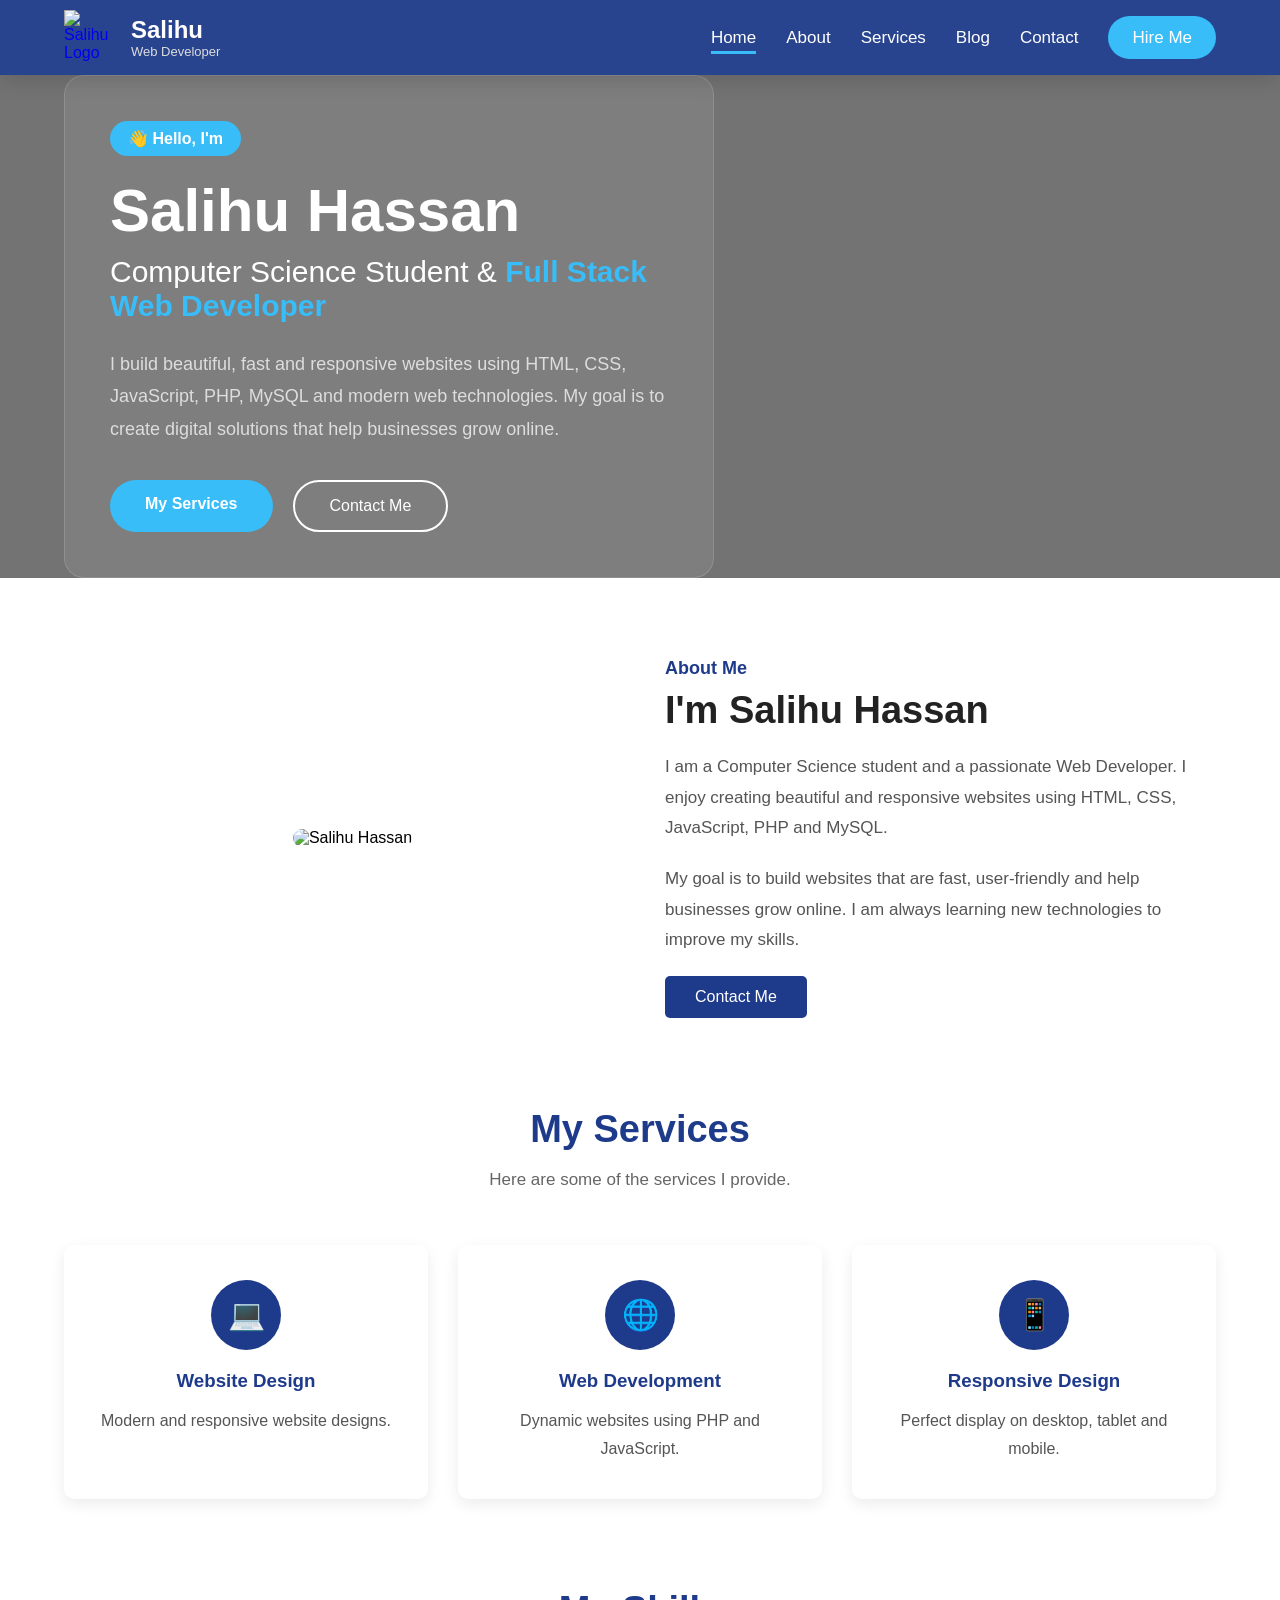
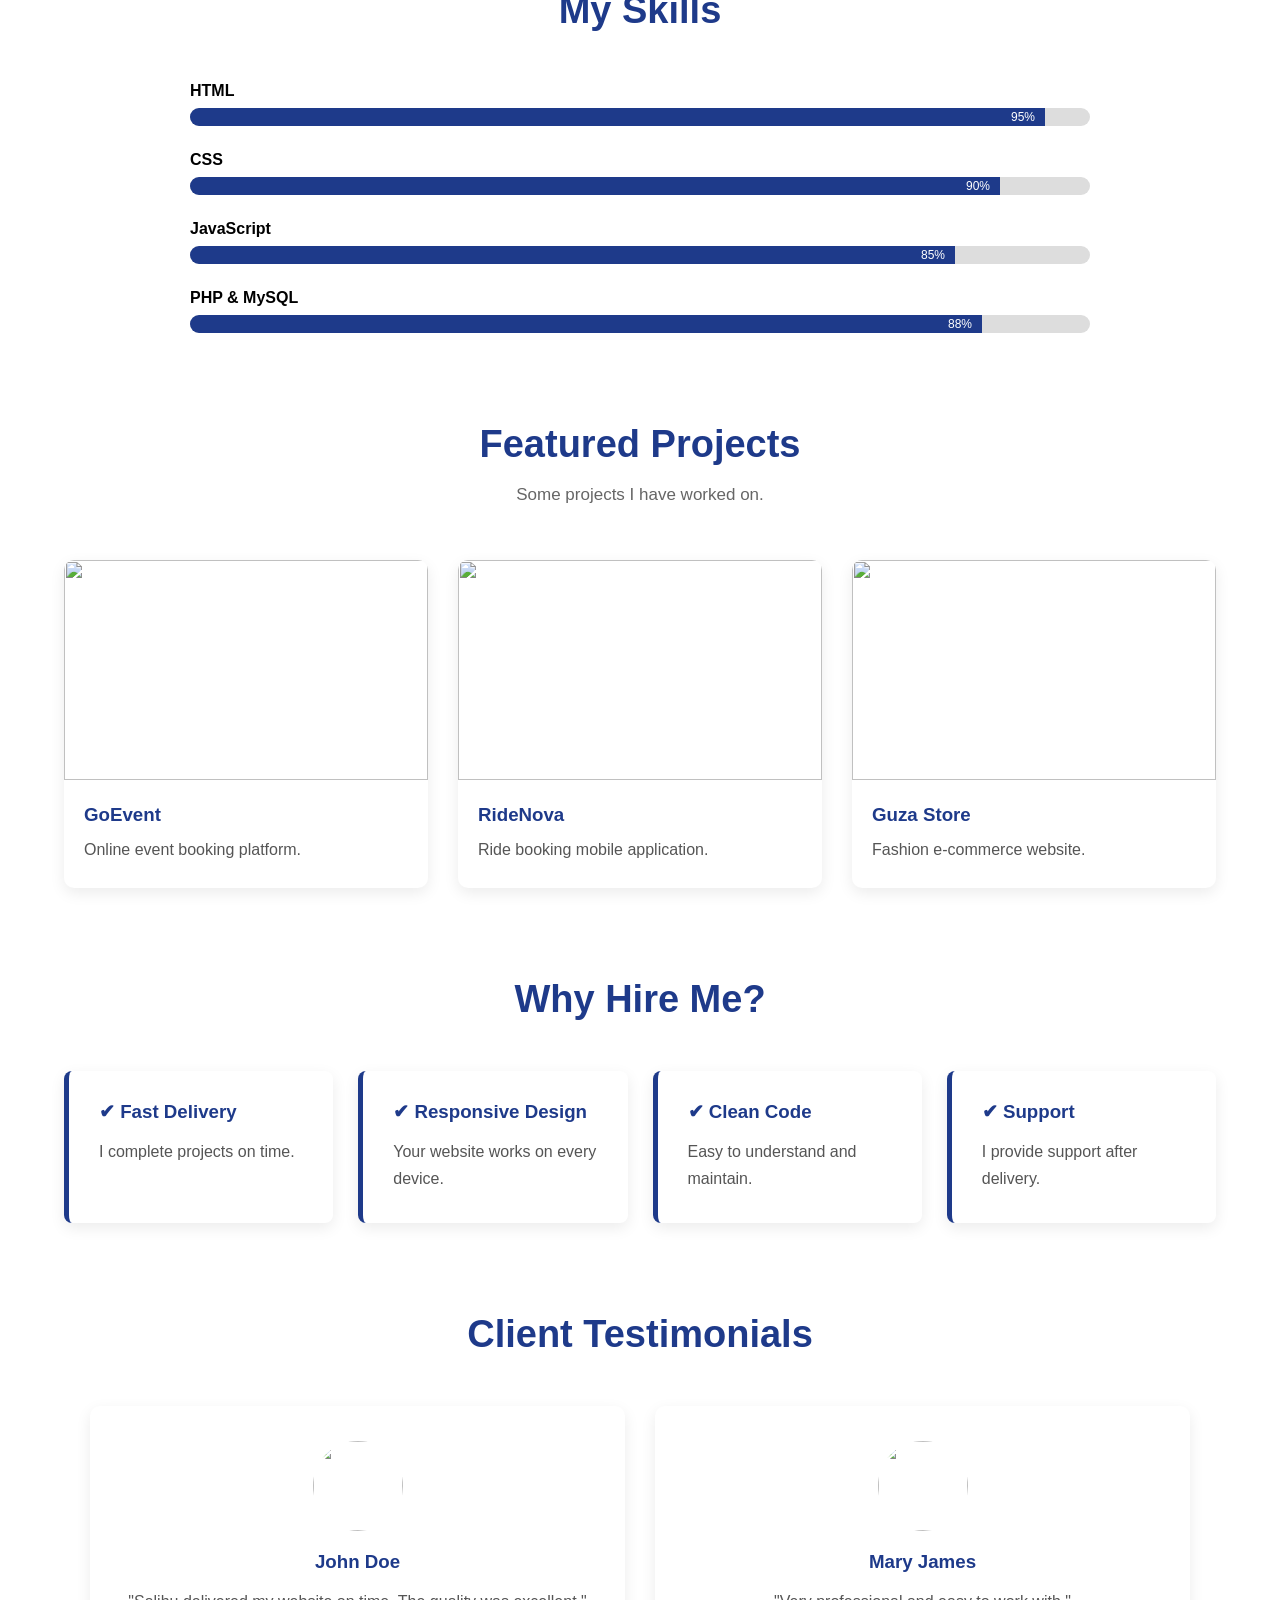
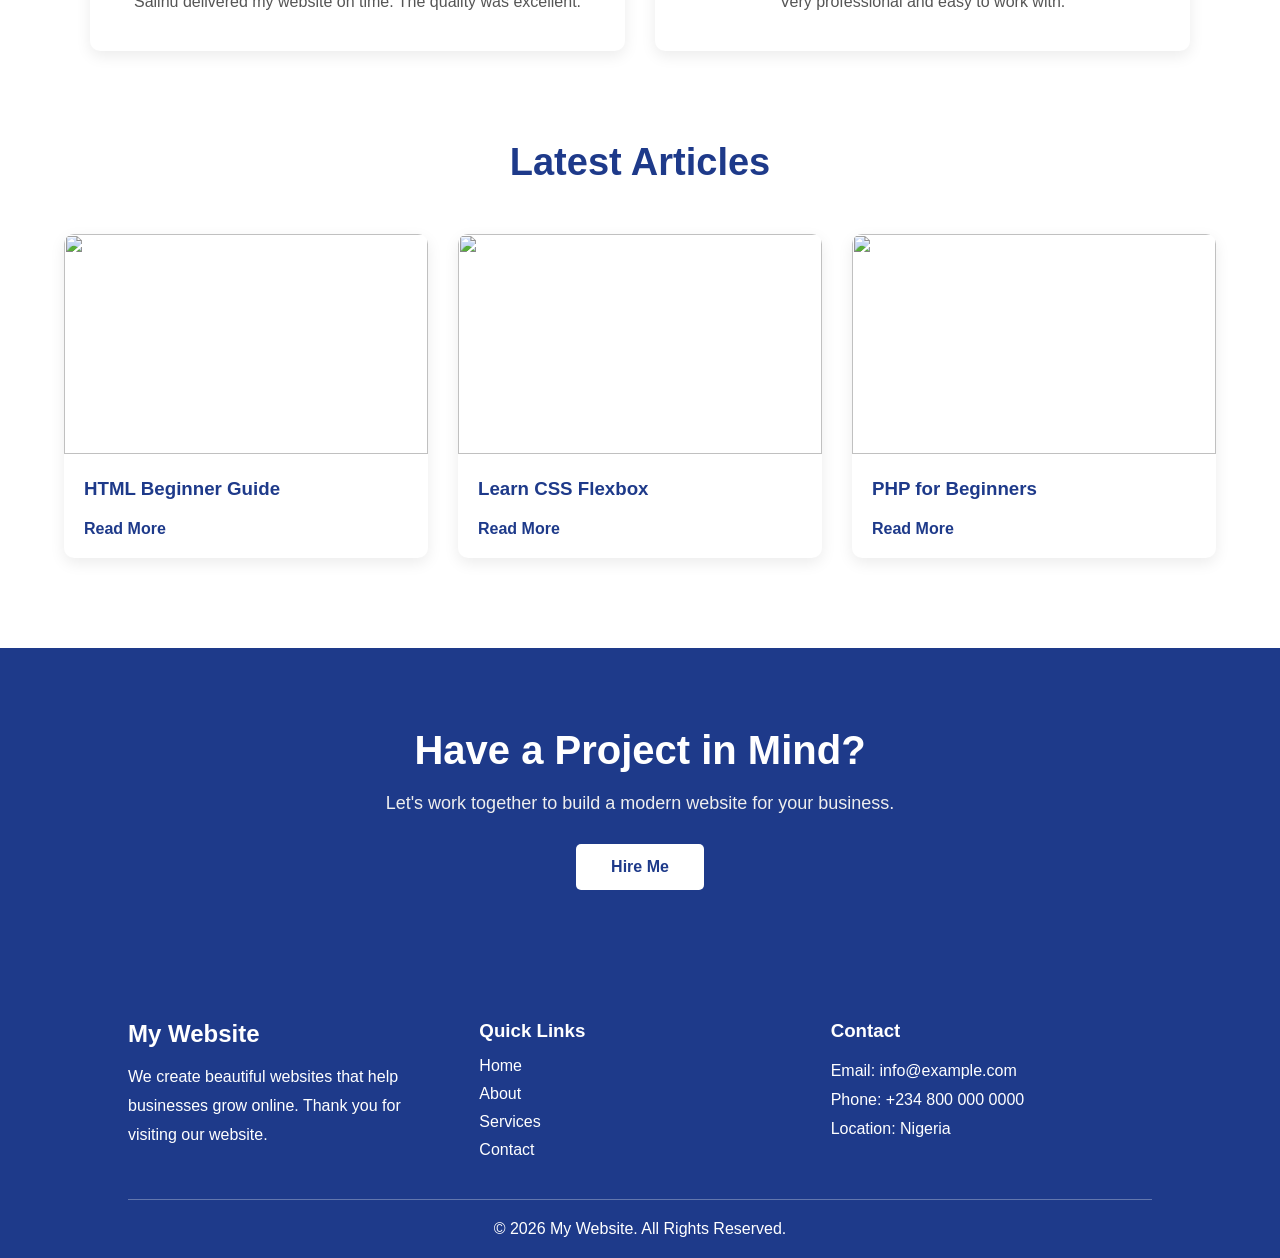
==== index.html @ 77ba4b6a "Add files via upload" ====
<!DOCTYPE html>
<html lang="en">
<head>
<meta charset="UTF-8">
<meta name="viewport" content="width=device-width, initial-scale=1.0">
<title>Home</title>
<link rel="stylesheet" href="style.css">

</head>
<body>
<header>
    <nav class="navbar">

        <!-- Logo -->
      <a href="index.html" class="logo">
    <img src="image/logo.png" alt="Salihu Logo">

    <div class="logo-text">
        <span>Salihu</span>
        <small>Web Developer</small>
    </div>
</a>

        <!-- Menu -->
        <ul class="nav-links" id="nav-links">
            <li><a class="active" href="index.html">Home</a></li>
            <li><a href="about.html">About</a></li>
            <li><a href="services.html">Services</a></li>
            <li><a href="blog.html">Blog</a></li>
            <li><a href="contact.html">Contact</a></li>

            <li>
                <a href="contact.html" class="hire-btn">
                    Hire Me
                </a>
            </li>
        </ul>

        <!-- Mobile Menu -->
        <div class="menu-toggle" id="menu-toggle">
            ☰
        </div>

    </nav>
</header>

<section class="hero">

    <div class="overlay"></div>

    <div class="hero-content">

        <div class="hero-text">

            <span class="welcome">👋 Hello, I'm</span>

            <h1>
                Salihu Hassan
            </h1>

            <h2>
                Computer Science Student &
                <span>Full Stack Web Developer</span>
            </h2>

            <p>
                I build beautiful, fast and responsive websites using
                HTML, CSS, JavaScript, PHP, MySQL and modern web
                technologies. My goal is to create digital solutions
                that help businesses grow online.
            </p>

            <div class="hero-buttons">

                <a href="services.html" class="btn-primary">
                    My Services
                </a>

                <a href="contact.html" class="btn-secondary">
                    Contact Me
                </a>

            </div>

        </div>

    </div>

</section>



<!-- About Section -->
<section class="about">

    <div class="about-image">
        <img src="./image/about.jpeg" alt="Salihu Hassan">
    </div>

    <div class="about-content">

        <h4>About Me</h4>

        <h2>I'm Salihu Hassan</h2>

        <p>
            I am a Computer Science student and a passionate Web Developer.
            I enjoy creating beautiful and responsive websites using HTML,
            CSS, JavaScript, PHP and MySQL.
        </p>

        <p>
            My goal is to build websites that are fast, user-friendly and
            help businesses grow online. I am always learning new
            technologies to improve my skills.
        </p>

        <a href="contact.html" class="about-btn">
            Contact Me
        </a>

    </div>

</section>







<section class="home-services">

    <div class="section-title">
        <h2>My Services</h2>
        <p>Here are some of the services I provide.</p>
    </div>

    <div class="service-container">

        <div class="service-box">
            <div class="icon">💻</div>
            <h3>Website Design</h3>
            <p>Modern and responsive website designs.</p>
        </div>

        <div class="service-box">
            <div class="icon">🌐</div>
            <h3>Web Development</h3>
            <p>Dynamic websites using PHP and JavaScript.</p>
        </div>

        <div class="service-box">
            <div class="icon">📱</div>
            <h3>Responsive Design</h3>
            <p>Perfect display on desktop, tablet and mobile.</p>
        </div>

    </div>

</section>









<section class="home-skills">

    <div class="section-title">
        <h2>My Skills</h2>
    </div>

    <div class="skill-item">
        <p>HTML</p>
        <div class="skill-bar">
            <div class="html">95%</div>
        </div>
    </div>

    <div class="skill-item">
        <p>CSS</p>
        <div class="skill-bar">
            <div class="css">90%</div>
        </div>
    </div>

    <div class="skill-item">
        <p>JavaScript</p>
        <div class="skill-bar">
            <div class="js">85%</div>
        </div>
    </div>

    <div class="skill-item">
        <p>PHP & MySQL</p>
        <div class="skill-bar">
            <div class="php">88%</div>
        </div>
    </div>

</section>









<section class="projects">

    <div class="section-title">
        <h2>Featured Projects</h2>
        <p>Some projects I have worked on.</p>
    </div>

    <div class="project-container">

        <div class="project-card">
            <img src="image/project1.jpg" alt="">
            <h3>GoEvent</h3>
            <p>Online event booking platform.</p>
        </div>

        <div class="project-card">
            <img src="image/project2.jpg" alt="">
            <h3>RideNova</h3>
            <p>Ride booking mobile application.</p>
        </div>

        <div class="project-card">
            <img src="image/project3.jpg" alt="">
            <h3>Guza Store</h3>
            <p>Fashion e-commerce website.</p>
        </div>

    </div>

</section>








<section class="why-me">

    <div class="section-title">
        <h2>Why Hire Me?</h2>
    </div>

    <div class="why-container">

        <div class="why-box">
            <h3>✔ Fast Delivery</h3>
            <p>I complete projects on time.</p>
        </div>

        <div class="why-box">
            <h3>✔ Responsive Design</h3>
            <p>Your website works on every device.</p>
        </div>

        <div class="why-box">
            <h3>✔ Clean Code</h3>
            <p>Easy to understand and maintain.</p>
        </div>

        <div class="why-box">
            <h3>✔ Support</h3>
            <p>I provide support after delivery.</p>
        </div>

    </div>

</section>









<section class="testimonials">

    <div class="section-title">
        <h2>Client Testimonials</h2>
    </div>

    <div class="testimonial-container">

        <div class="testimonial">

            <img src="image/client1.jpg" alt="">

            <h3>John Doe</h3>

            <p>
                "Salihu delivered my website on time.
                The quality was excellent."
            </p>

        </div>

        <div class="testimonial">

            <img src="image/client3.jpg" alt="">

            <h3>Mary James</h3>

            <p>
                "Very professional and easy to work with."
            </p>

        </div>

    </div>

</section>




<section class="latest-blog">

    <div class="section-title">
        <h2>Latest Articles</h2>
    </div>

    <div class="blog-container">

        <div class="blog-box">
            <img src="image/blog1.jpg" alt="">
            <h3>HTML Beginner Guide</h3>
            <a href="blog.html">Read More</a>
        </div>

        <div class="blog-box">
            <img src="image/blog2.jpg" alt="">
            <h3>Learn CSS Flexbox</h3>
            <a href="blog.html">Read More</a>
        </div>

        <div class="blog-box">
            <img src="image/blog3.jpg" alt="">
            <h3>PHP for Beginners</h3>
            <a href="blog.html">Read More</a>
        </div>

    </div>

</section>









<section class="home-cta">

    <h2>Have a Project in Mind?</h2>

    <p>
        Let's work together to build a modern website for your business.
    </p>

    <a href="contact.html">
        Hire Me
    </a>

</section>
















<footer class="footer">
    <div class="footer-container">

        <div class="footer-box">
            <h2>My Website</h2>
            <p>
                We create beautiful websites that help businesses
                grow online. Thank you for visiting our website.
            </p>
        </div>

        <div class="footer-box">
            <h3>Quick Links</h3>
            <ul>
                <li><a href="index.html">Home</a></li>
                <li><a href="bout.html">About</a></li>
                <li><a href="services.html">Services</a></li>
                <li><a href="contact.html">Contact</a></li>
            </ul>
        </div>

        <div class="footer-box">
            <h3>Contact</h3>
            <p>Email: info@example.com</p>
            <p>Phone: +234 800 000 0000</p>
            <p>Location: Nigeria</p>
        </div>

    </div>

    <div class="footer-bottom">
        <p>&copy; 2026 My Website. All Rights Reserved.</p>
    </div>
</footer>

<script>





const menuToggle = document.getElementById("menu-toggle");
const navLinks = document.getElementById("nav-links");

menuToggle.onclick = function () {

    navLinks.classList.toggle("active");

    if(navLinks.classList.contains("active")){
        menuToggle.innerHTML="✕";
    }else{
        menuToggle.innerHTML="☰";
    }

}
</script>
</body>
</html>
---- style.css ----
*{
    margin:0;
    padding:0;
    box-sizing:border-box;
}

body{
    font-family:Arial, Helvetica, sans-serif;
}

/*==========================
HEADER
===========================*/

header{
    width:100%;
    position:fixed;
    top:0;
    left:0;
    z-index:999;
    background:rgba(30,58,138,.95);
    backdrop-filter:blur(10px);
    box-shadow:0 5px 20px rgba(0,0,0,.15);
}

.navbar{
    width:90%;
    max-width:1200px;
    margin:auto;
    height:75px;

    display:flex;
    justify-content:space-between;
    align-items:center;
}

/* Logo */

.logo{
    display:flex;
    align-items:center;
    gap:12px;
    text-decoration:none;
}

.logo img{
    width:55px;
    height:55px;
    object-fit:contain;
}

.logo-text{
    display:flex;
    flex-direction:column;
}

.logo-text span{
    color:#fff;
    font-size:24px;
    font-weight:bold;
}

.logo-text small{
    color:#ddd;
    font-size:13px;
}

/* Navigation */

.nav-links{
    display:flex;
    list-style:none;
    align-items:center;
    gap:30px;
}

.nav-links li{
    position:relative;
}

.nav-links a{
    color:white;
    text-decoration:none;
    font-size:17px;
    transition:.3s;
    padding:8px 0;
}

/* Underline Animation */

.nav-links li a::after{
    content:"";
    position:absolute;
    left:0;
    bottom:-6px;
    width:0;
    height:3px;
    background:#38bdf8;
    transition:.4s;
}

.nav-links li a:hover::after,
.nav-links li a.active::after{
    width:100%;
}

.nav-links a:hover{
    color:#38bdf8;
}

/* Hire Button */

.hire-btn{
    background:#38bdf8;
    color:white !important;
    padding:12px 24px !important;
    border-radius:30px;
    transition:.4s;
}

.hire-btn::after{
    display:none;
}

.hire-btn:hover{
    background:white;
    color:#1e3a8a !important;
}

/* Mobile */

.menu-toggle{
    display:none;
    color:white;
    font-size:32px;
    cursor:pointer;
}

/*==========================
RESPONSIVE
===========================*/

@media(max-width:900px){

.nav-links{

    position:absolute;
    top:75px;
    right:-100%;
    width:260px;
    background:#1e3a8a;

    flex-direction:column;
    gap:25px;
    padding:35px 20px;

    transition:.4s;
    border-radius:0 0 0 15px;
}

.nav-links.active{
    right:0;
}

.menu-toggle{
    display:block;
}

}
/* Hamburger Icon */
.menu-toggle{
    display:none;
    color:white;
    font-size:30px;
    cursor:pointer;
}
/*============================
HERO SECTION
=============================*/

.hero{

    height:100v;
    margin-top:75px;

    display:flex;
    justify-content:center;
    align-items:center;

    position:relative;

    overflow:hidden;

    background-size:cover;
    background-repeat:no-repeat;
    background-position:center;

    animation:slider 18s infinite;
}

.overlay{

    position:absolute;
    width:100%;
    height:100%;
    background:rgba(0,0,0,.55);

}

.hero-content{

    width:90%;
    max-width:1200px;
    position:relative;
    z-index:2;

}

.hero-text{

    max-width:650px;

    color:white;

    backdrop-filter:blur(8px);

    background:rgba(255,255,255,.08);

    padding:45px;

    border-radius:20px;

    border:1px solid rgba(255,255,255,.15);

}

.welcome{

    display:inline-block;

    background:#38bdf8;

    padding:8px 18px;

    border-radius:30px;

    margin-bottom:20px;

    font-weight:bold;

}

.hero h1{

    font-size:60px;

    margin-bottom:10px;

}

.hero h2{

    font-size:30px;

    font-weight:400;

    margin-bottom:25px;

}

.hero h2 span{

    color:#38bdf8;

    font-weight:bold;

}

.hero p{

    font-size:18px;

    line-height:1.8;

    margin-bottom:35px;

    color:#ddd;

}

.hero-buttons{

    display:flex;

    gap:20px;

    flex-wrap:wrap;

}

.btn-primary{

    background:#38bdf8;

    color:white;

    padding:15px 35px;

    border-radius:40px;

    text-decoration:none;

    font-weight:bold;

    transition:.4s;

}

.btn-primary:hover{

    background:white;

    color:#1e3a8a;

}

.btn-secondary{

    border:2px solid white;

    color:white;

    padding:15px 35px;

    border-radius:40px;

    text-decoration:none;

    transition:.4s;

}

.btn-secondary:hover{

    background:white;

    color:#1e3a8a;

}




@media(max-width:768px){

.hero{
   height:65vh;
    margin-top:15px;
text-align:center;

}

.hero-text{

padding:30px 20px;

}

.hero h1{

font-size:40px;

}

.hero h2{

font-size:22px;

}

.hero p{

font-size:16px;

}

.hero-buttons{

justify-content:center;

}

}







/*======================
ABOUT SECTION
=======================*/

.about{

    width:90%;
    max-width:1100px;

    margin:80px auto;

    display:flex;
    justify-content:space-between;
    align-items:center;
    gap:50px;

}

.about-image{

    flex:1;
    text-align:center;

}

.about-image img{

    width:100%;
    max-width:400px;

    border-radius:10px;

}

.about-content{

    flex:1;

}

.about-content h4{

    color:#1e3a8a;

    font-size:18px;

    margin-bottom:10px;

}

.about-content h2{

    font-size:38px;

    margin-bottom:20px;

    color:#222;

}

.about-content p{

    color:#555;

    line-height:1.8;

    margin-bottom:20px;

    font-size:17px;

}

.about-btn{

    display:inline-block;

    background:#1e3a8a;

    color:#fff;

    text-decoration:none;

    padding:12px 30px;

    border-radius:5px;

    transition:.3s;

}

.about-btn:hover{

    background:#163172;

}



@media(max-width:768px){

.about{

    flex-direction:column;

    text-align:center;

}

.about-content h2{

    font-size:30px;

}

.about-image{

    margin-bottom:30px;

}

}








/*==================================
COMMON SECTION TITLE
==================================*/

.section-title{
    text-align:center;
    margin-bottom:50px;
}

.section-title h2{
    font-size:38px;
    color:#1e3a8a;
    margin-bottom:15px;
}

.section-title p{
    color:#666;
    font-size:17px;
    line-height:1.7;
}

/*==================================
HOME SERVICES
==================================*/

.home-services{
    width:90%;
    max-width:1200px;
    margin:90px auto;
}

.service-container{
    display:grid;
    grid-template-columns:repeat(auto-fit,minmax(280px,1fr));
    gap:30px;
}

.service-box{
    background:#fff;
    padding:35px 25px;
    text-align:center;
    border-radius:10px;
    box-shadow:0 5px 15px rgba(0,0,0,.08);
    transition:.3s;
}

.service-box:hover{
    transform:translateY(-8px);
}

.service-box .icon{
    width:70px;
    height:70px;
    background:#1e3a8a;
    color:#fff;
    margin:0 auto 20px;
    border-radius:50%;
    display:flex;
    justify-content:center;
    align-items:center;
    font-size:30px;
}

.service-box h3{
    color:#1e3a8a;
    margin-bottom:15px;
}

.service-box p{
    color:#555;
    line-height:1.8;
}

/*==================================
SKILLS
==================================*/

.home-skills{
    width:90%;
    max-width:900px;
    margin:90px auto;
}

.skill-item{
    margin-bottom:25px;
}

.skill-item p{
    margin-bottom:8px;
    font-weight:bold;
}

.skill-bar{
    width:100%;
    height:18px;
    background:#ddd;
    border-radius:20px;
    overflow:hidden;
}

.skill-bar div{
    height:100%;
    background:#1e3a8a;
    color:#fff;
    text-align:right;
    padding-right:10px;
    line-height:18px;
    font-size:12px;
}

.html{width:95%;}
.css{width:90%;}
.js{width:85%;}
.php{width:88%;}

/*==================================
PROJECTS
==================================*/

.projects{
    width:90%;
    max-width:1200px;
    margin:90px auto;
}

.project-container{
    display:grid;
    grid-template-columns:repeat(auto-fit,minmax(320px,1fr));
    gap:30px;
}

.project-card{
    background:#fff;
    border-radius:10px;
    overflow:hidden;
    box-shadow:0 5px 15px rgba(0,0,0,.08);
    transition:.3s;
}

.project-card:hover{
    transform:translateY(-8px);
}

.project-card img{
    width:100%;
    height:220px;
    object-fit:cover;
}

.project-card h3{
    padding:20px 20px 10px;
    color:#1e3a8a;
}

.project-card p{
    padding:0 20px 25px;
    color:#555;
    line-height:1.7;
}

/*==================================
WHY HIRE ME
==================================*/

.why-me{
    width:90%;
    max-width:1200px;
    margin:90px auto;
}

.why-container{
    display:grid;
    grid-template-columns:repeat(auto-fit,minmax(250px,1fr));
    gap:25px;
}

.why-box{
    background:#fff;
    padding:30px;
    border-left:5px solid #1e3a8a;
    border-radius:8px;
    box-shadow:0 5px 15px rgba(0,0,0,.08);
    transition:.3s;
}

.why-box:hover{
    transform:translateY(-8px);
}

.why-box h3{
    color:#1e3a8a;
    margin-bottom:15px;
}

.why-box p{
    color:#555;
    line-height:1.7;
}

/*==================================
TESTIMONIALS
==================================*/

.testimonials{
    width:90%;
    max-width:1100px;
    margin:90px auto;
}

.testimonial-container{
    display:grid;
    grid-template-columns:repeat(auto-fit,minmax(300px,1fr));
    gap:30px;
}

.testimonial{
    background:#fff;
    text-align:center;
    padding:35px;
    border-radius:10px;
    box-shadow:0 5px 15px rgba(0,0,0,.08);
}

.testimonial img{
    width:90px;
    height:90px;
    border-radius:50%;
    object-fit:cover;
    margin-bottom:20px;
}

.testimonial h3{
    color:#1e3a8a;
    margin-bottom:15px;
}

.testimonial p{
    color:#555;
    line-height:1.8;
}

/*==================================
LATEST BLOG
==================================*/

.latest-blog{
    width:90%;
    max-width:1200px;
    margin:90px auto;
}

.blog-container{
    display:grid;
    grid-template-columns:repeat(auto-fit,minmax(320px,1fr));
    gap:30px;
}

.blog-box{
    background:#fff;
    overflow:hidden;
    border-radius:10px;
    box-shadow:0 5px 15px rgba(0,0,0,.08);
    transition:.3s;
}

.blog-box:hover{
    transform:translateY(-8px);
}

.blog-box img{
    width:100%;
    height:220px;
    object-fit:cover;
}

.blog-box h3{
    padding:20px;
    color:#1e3a8a;
}

.blog-box a{
    display:inline-block;
    margin:0 20px 20px;
    text-decoration:none;
    color:#1e3a8a;
    font-weight:bold;
}

/*==================================
HOME CTA
==================================*/

.home-cta{
    background:#1e3a8a;
    color:#fff;
    text-align:center;
    padding:80px 20px;
    margin-top:90px;
}

.home-cta h2{
    font-size:40px;
    margin-bottom:20px;
}

.home-cta p{
    font-size:18px;
    margin-bottom:30px;
    color:#eee;
}

.home-cta a{
    display:inline-block;
    background:#fff;
    color:#1e3a8a;
    text-decoration:none;
    padding:14px 35px;
    border-radius:5px;
    font-weight:bold;
    transition:.3s;
}

.home-cta a:hover{
    background:#f2f2f2;
}

/*==================================
RESPONSIVE
==================================*/

@media(max-width:768px){

.section-title h2{
    font-size:30px;
}

.home-cta h2{
    font-size:30px;
}

.hero h1{
    font-size:38px;
}

.hero h2{
    font-size:22px;
}

}















@media(max-width:768px){

    header{
        padding:15px 20px;
    }

    .menu-toggle{
        display:block;
    }

    .nav-links{
        display:none;
        flex-direction:column;
        position:absolute;
        top:70px;
        left:0;
        width:100%;
        background:#1e3a8a;
        padding:20px 0;
        gap:15px;
        text-align:center;
    }

    .nav-links.active{
        display:flex;
    }

    .hero{
        flex-direction:column;
        text-align:center;




    }

    .hero-text h1{
        font-size:32px;
    }

    .hero-text p{
        font-size:16px;
    }
}



@keyframes slider {

    /* Image 1 */
    0% {
        background-image: url("./image/bg1.jfif");
        background-position: left center;
    }

    30% {
        background-image: url("./image/bg1.jfif");
        background-position: right center;
    }

    /* Image 2 */
    33% {
        background-image: url("./image/bg2.jpeg");
        background-position: left center;
    }

    63% {
        background-image: url("./image/bg2.jpeg");
        background-position: right center;
    }

    /* Image 3 */
    66% {
        background-image: url("./image/bg3.jfif");
        background-position: left center;
    }

    96% {
        background-image: url("./image/bg3.jfif");
        background-position: right center;
    }

    100% {
        background-image: url("./image/bg1.jfif");
        background-position: left center;
    }
}





/* FOOTER */
.footer{
    background:#1e3a8a;
    color:white;
    padding:50px 10% 20px;
}

.footer-container{
    display:flex;
    justify-content:space-between;
    flex-wrap:wrap;
    gap:30px;
}

.footer-box{
    flex:1;
    min-width:220px;
}

.footer-box h2,
.footer-box h3{
    margin-bottom:15px;
}

.footer-box p{
    line-height:1.8;
}

.footer-box ul{
    list-style:none;
}

.footer-box ul li{
    margin-bottom:10px;
}

.footer-box ul li a{
    color:white;
    text-decoration:none;
    transition:0.3s;
}

.footer-box ul li a:hover{
    color:#93c5fd;
}

.footer-bottom{
    text-align:center;
    margin-top:30px;
    border-top:1px solid rgba(255,255,255,0.3);
    padding-top:20px;
}

/* Responsive */
@media(max-width:768px){

    .footer-container{
        flex-direction:column;
        text-align:center;
    }

}
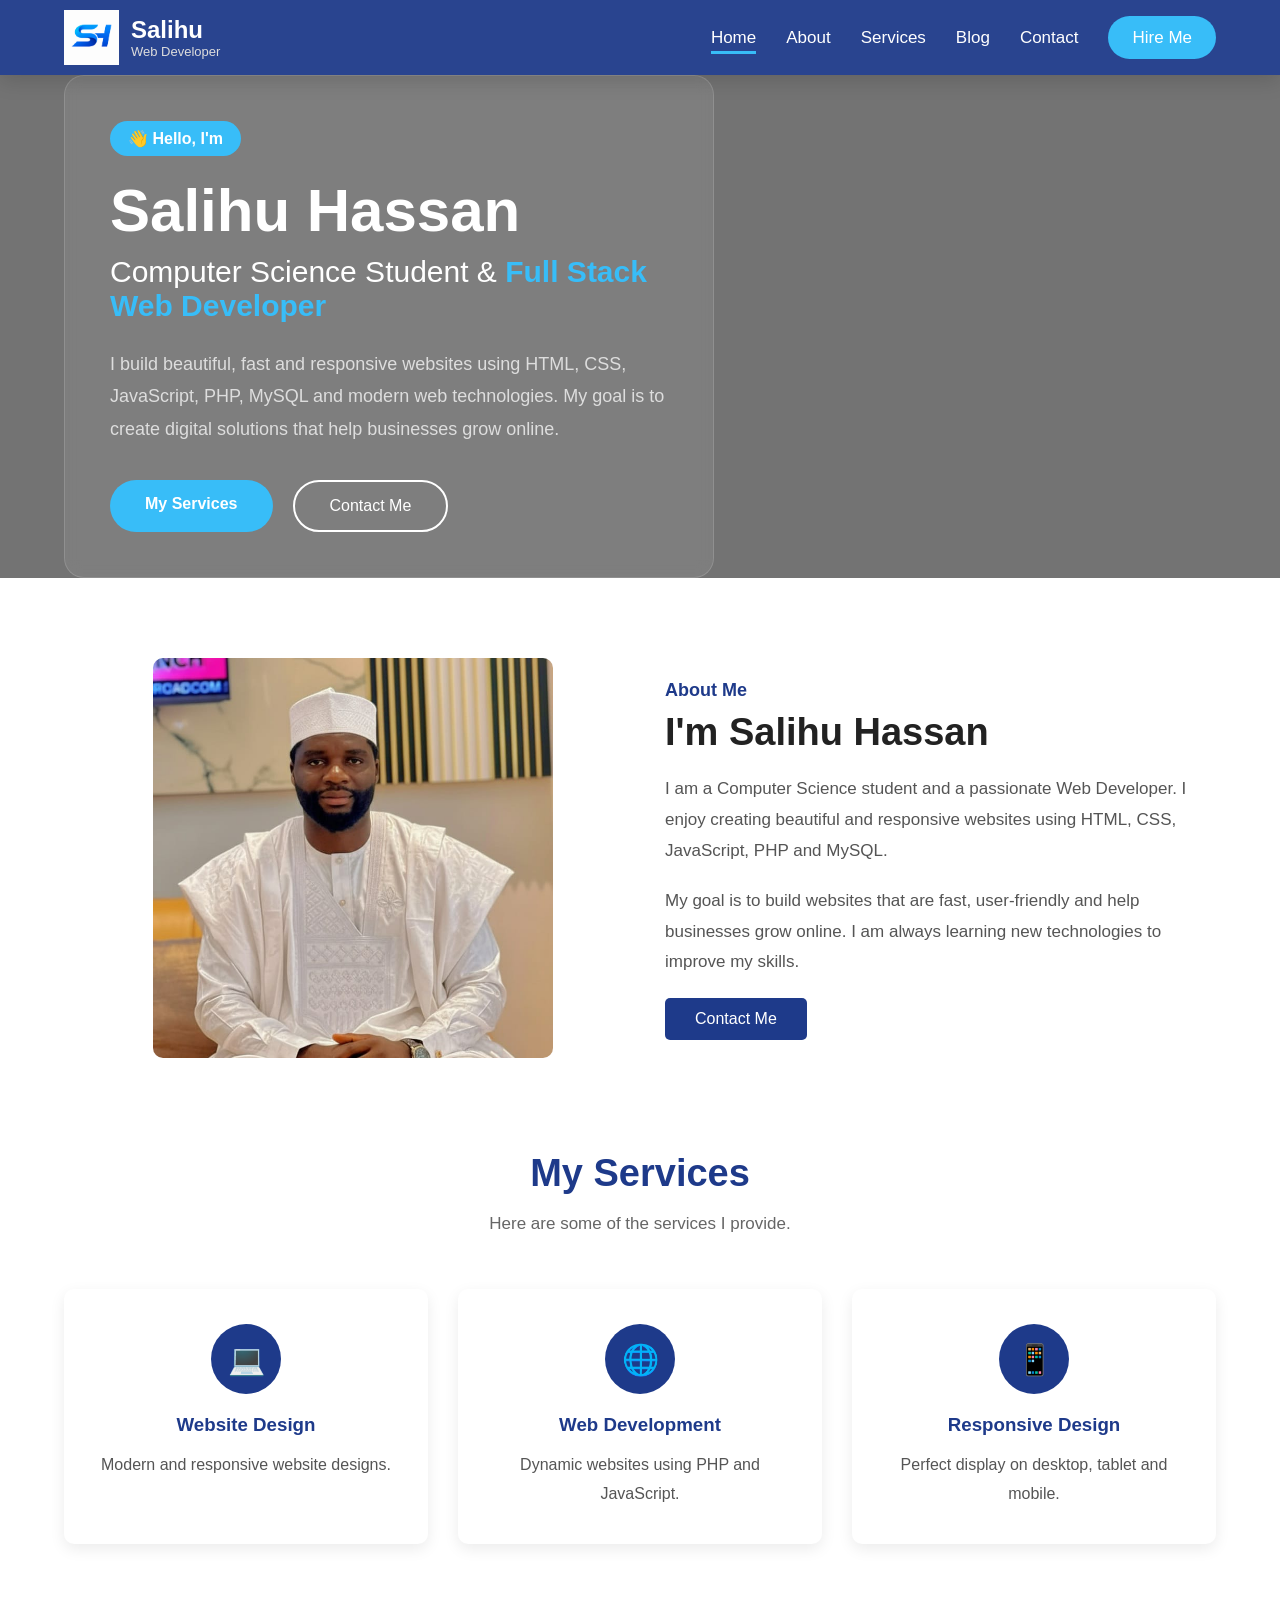
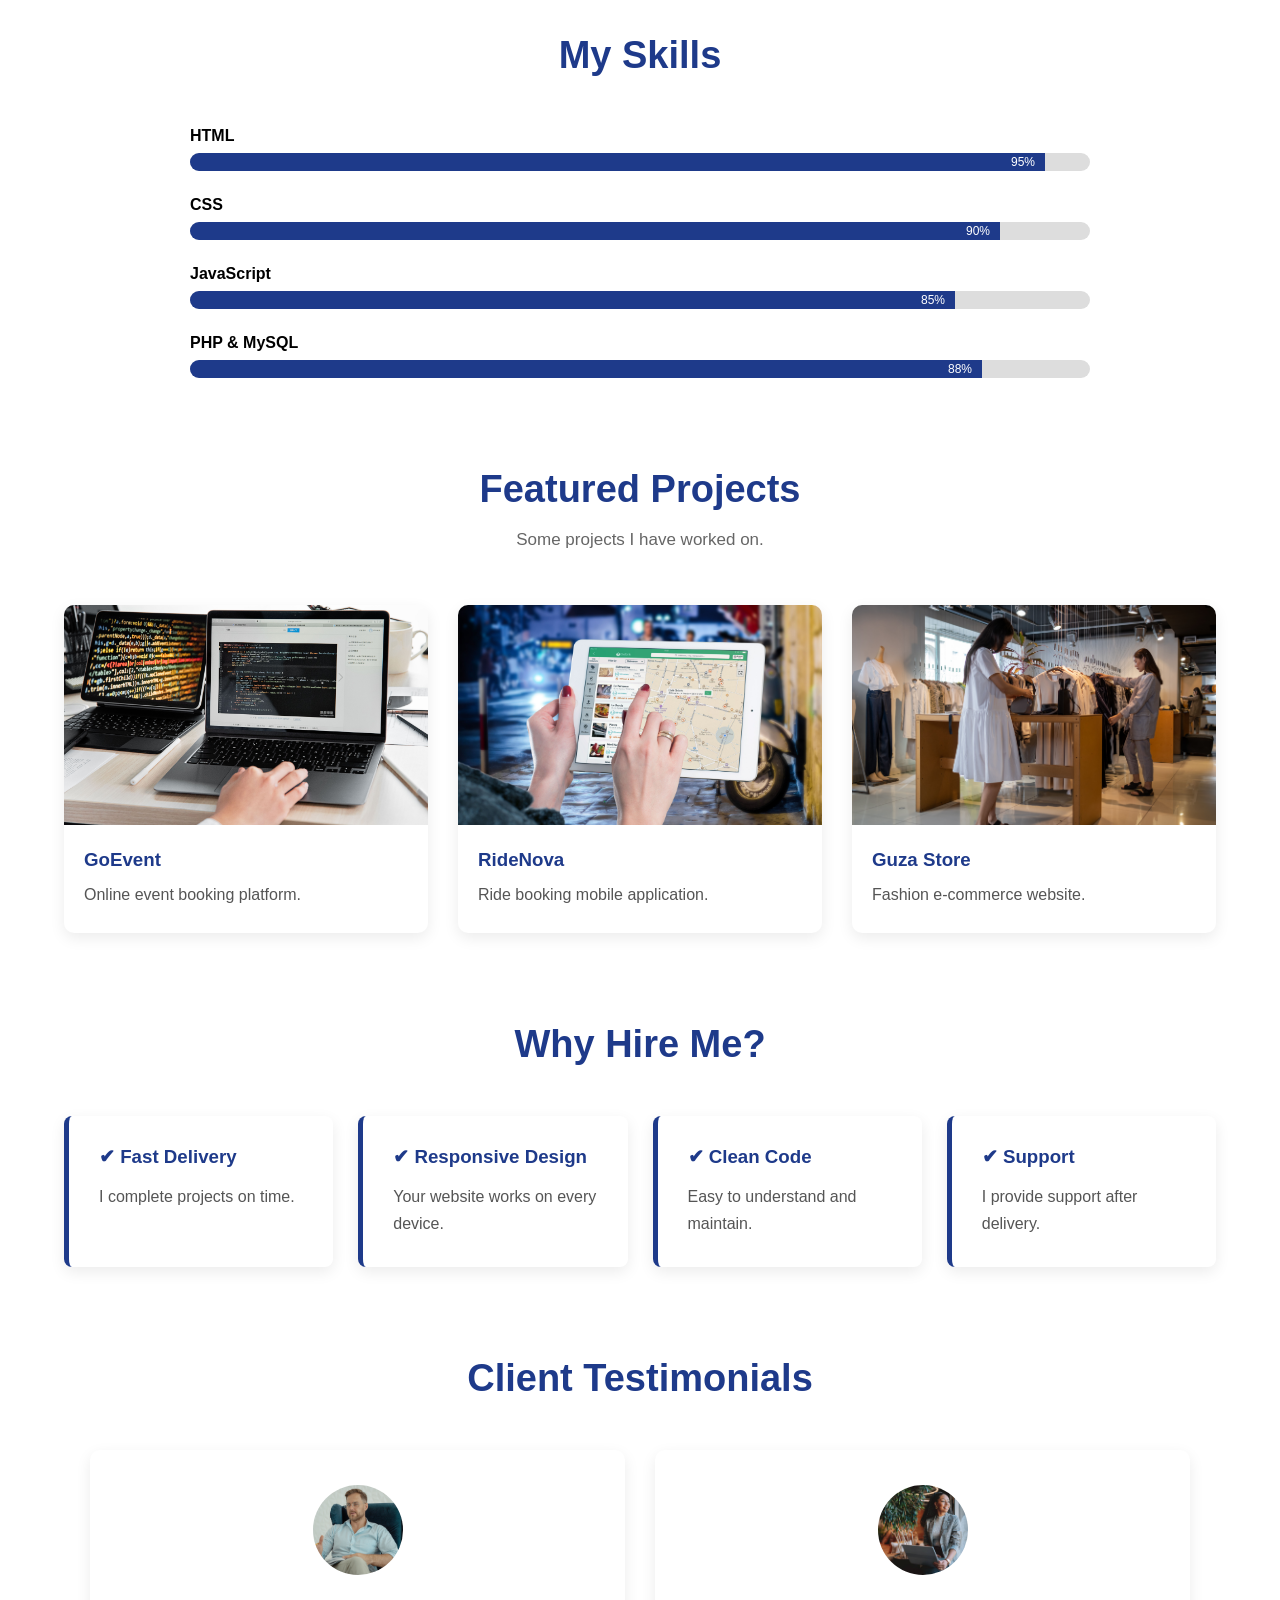
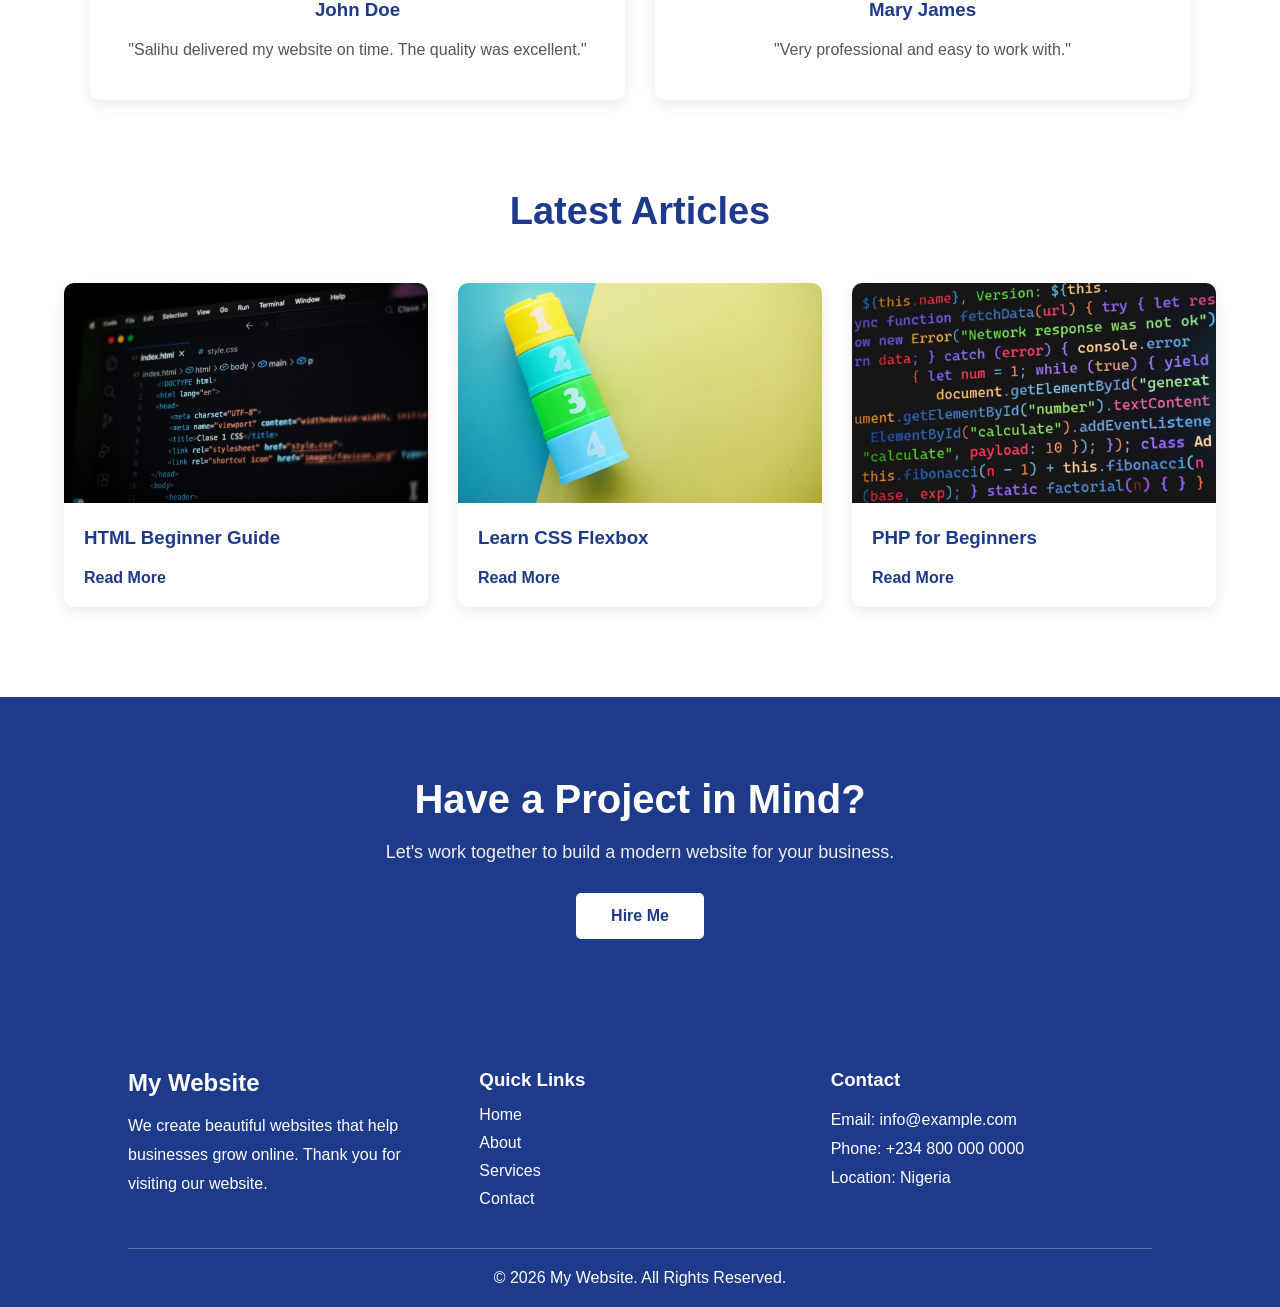
==== commit 22f41b26: "Update index.html" ====
--- a/index.html
+++ b/index.html
@@ -13,7 +13,7 @@
 
         <!-- Logo -->
       <a href="index.html" class="logo">
-    <img src="image/logo.png" alt="Salihu Logo">
+    <img src="./logo.png" alt="Salihu Logo">
 
     <div class="logo-text">
         <span>Salihu</span>
@@ -94,7 +94,7 @@
 <section class="about">
 
     <div class="about-image">
-        <img src="./image/about.jpeg" alt="Salihu Hassan">
+        <img src="/about.jpeg" alt="Salihu Hassan">
     </div>
 
     <div class="about-content">
@@ -222,19 +222,19 @@
     <div class="project-container">
 
         <div class="project-card">
-            <img src="image/project1.jpg" alt="">
+            <img src="project1.jpg" alt="">
             <h3>GoEvent</h3>
             <p>Online event booking platform.</p>
         </div>
 
         <div class="project-card">
-            <img src="image/project2.jpg" alt="">
+            <img src="project2.jpg" alt="">
             <h3>RideNova</h3>
             <p>Ride booking mobile application.</p>
         </div>
 
         <div class="project-card">
-            <img src="image/project3.jpg" alt="">
+            <img src="project3.jpg" alt="">
             <h3>Guza Store</h3>
             <p>Fashion e-commerce website.</p>
         </div>
@@ -300,7 +300,7 @@
 
         <div class="testimonial">
 
-            <img src="image/client1.jpg" alt="">
+            <img src="client1.jpg" alt="">
 
             <h3>John Doe</h3>
 
@@ -313,7 +313,7 @@
 
         <div class="testimonial">
 
-            <img src="image/client3.jpg" alt="">
+            <img src="client3.jpg" alt="">
 
             <h3>Mary James</h3>
 
@@ -339,19 +339,19 @@
     <div class="blog-container">
 
         <div class="blog-box">
-            <img src="image/blog1.jpg" alt="">
+            <img src="blog1.jpg" alt="">
             <h3>HTML Beginner Guide</h3>
             <a href="blog.html">Read More</a>
         </div>
 
         <div class="blog-box">
-            <img src="image/blog2.jpg" alt="">
+            <img src="blog2.jpg" alt="">
             <h3>Learn CSS Flexbox</h3>
             <a href="blog.html">Read More</a>
         </div>
 
         <div class="blog-box">
-            <img src="image/blog3.jpg" alt="">
+            <img src="blog3.jpg" alt="">
             <h3>PHP for Beginners</h3>
             <a href="blog.html">Read More</a>
         </div>
@@ -454,4 +454,4 @@
 }
 </script>
 </body>
-</html>                           +</html>                           
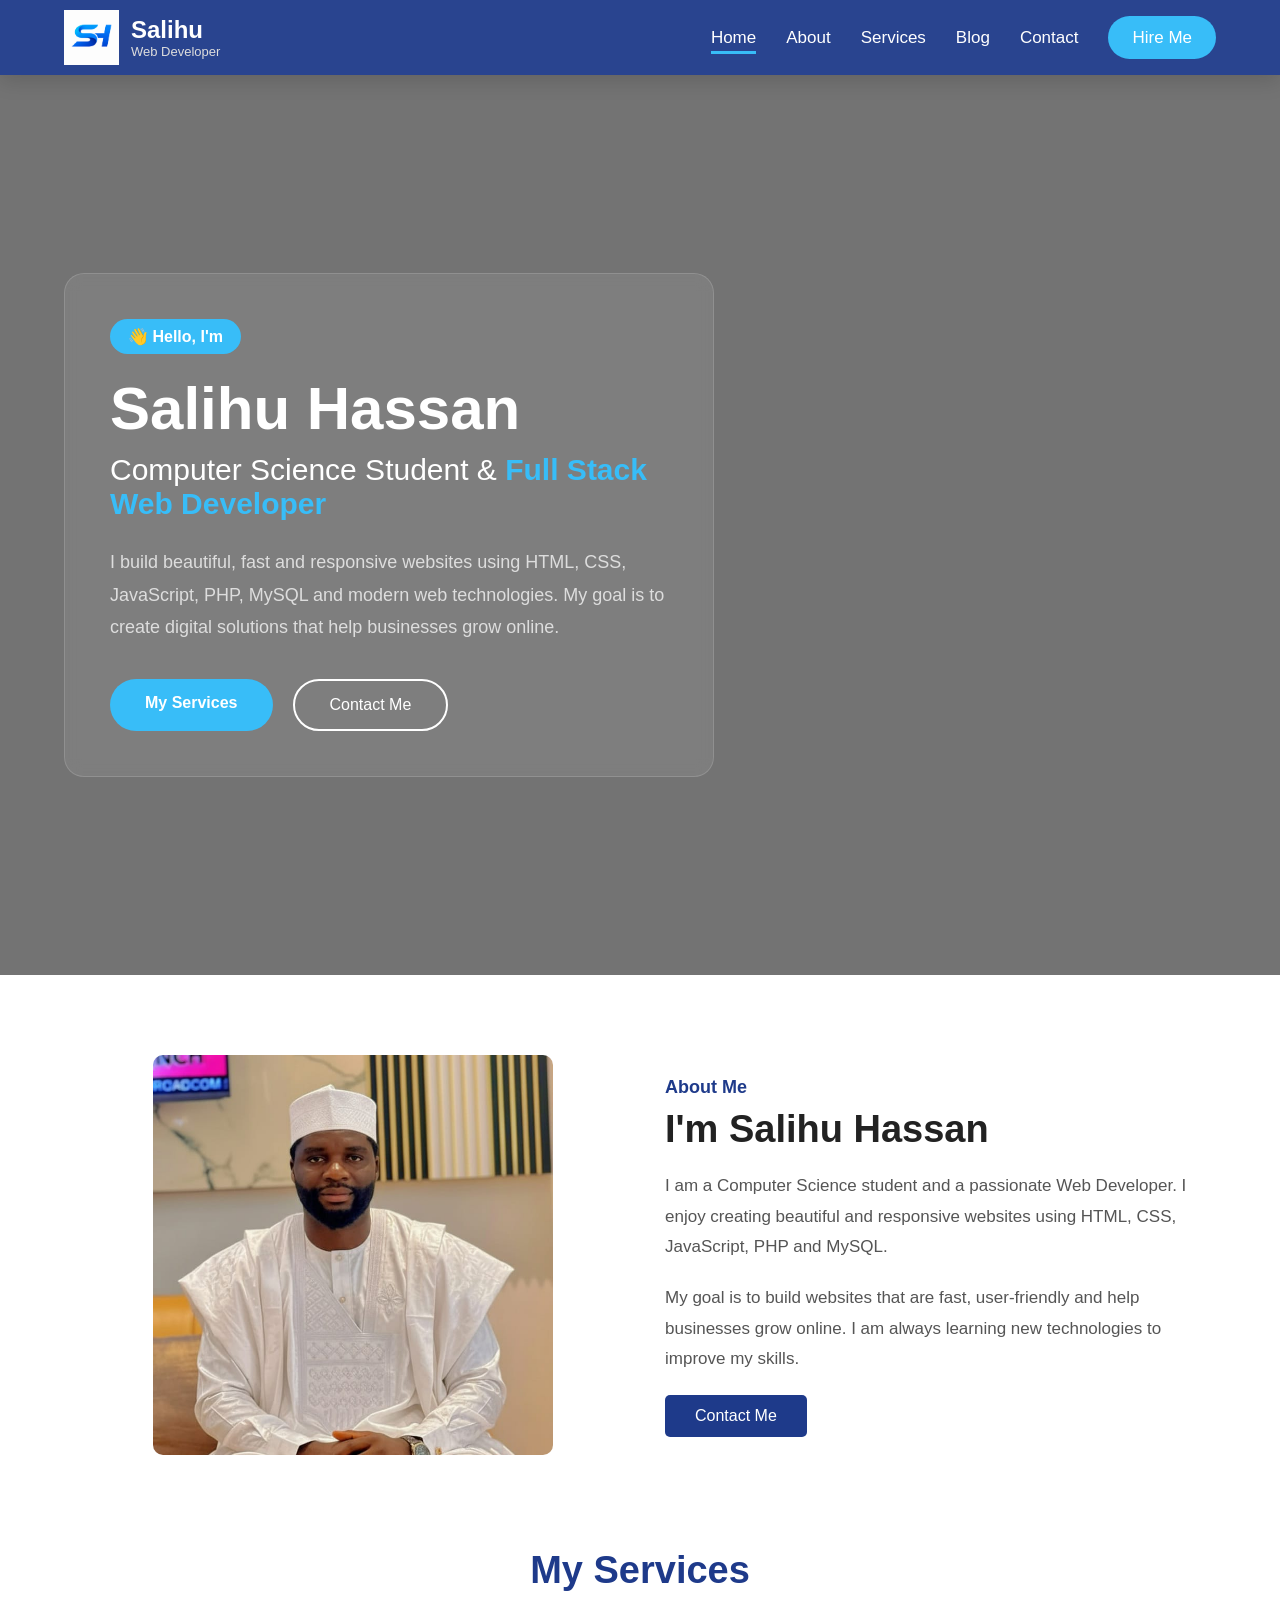
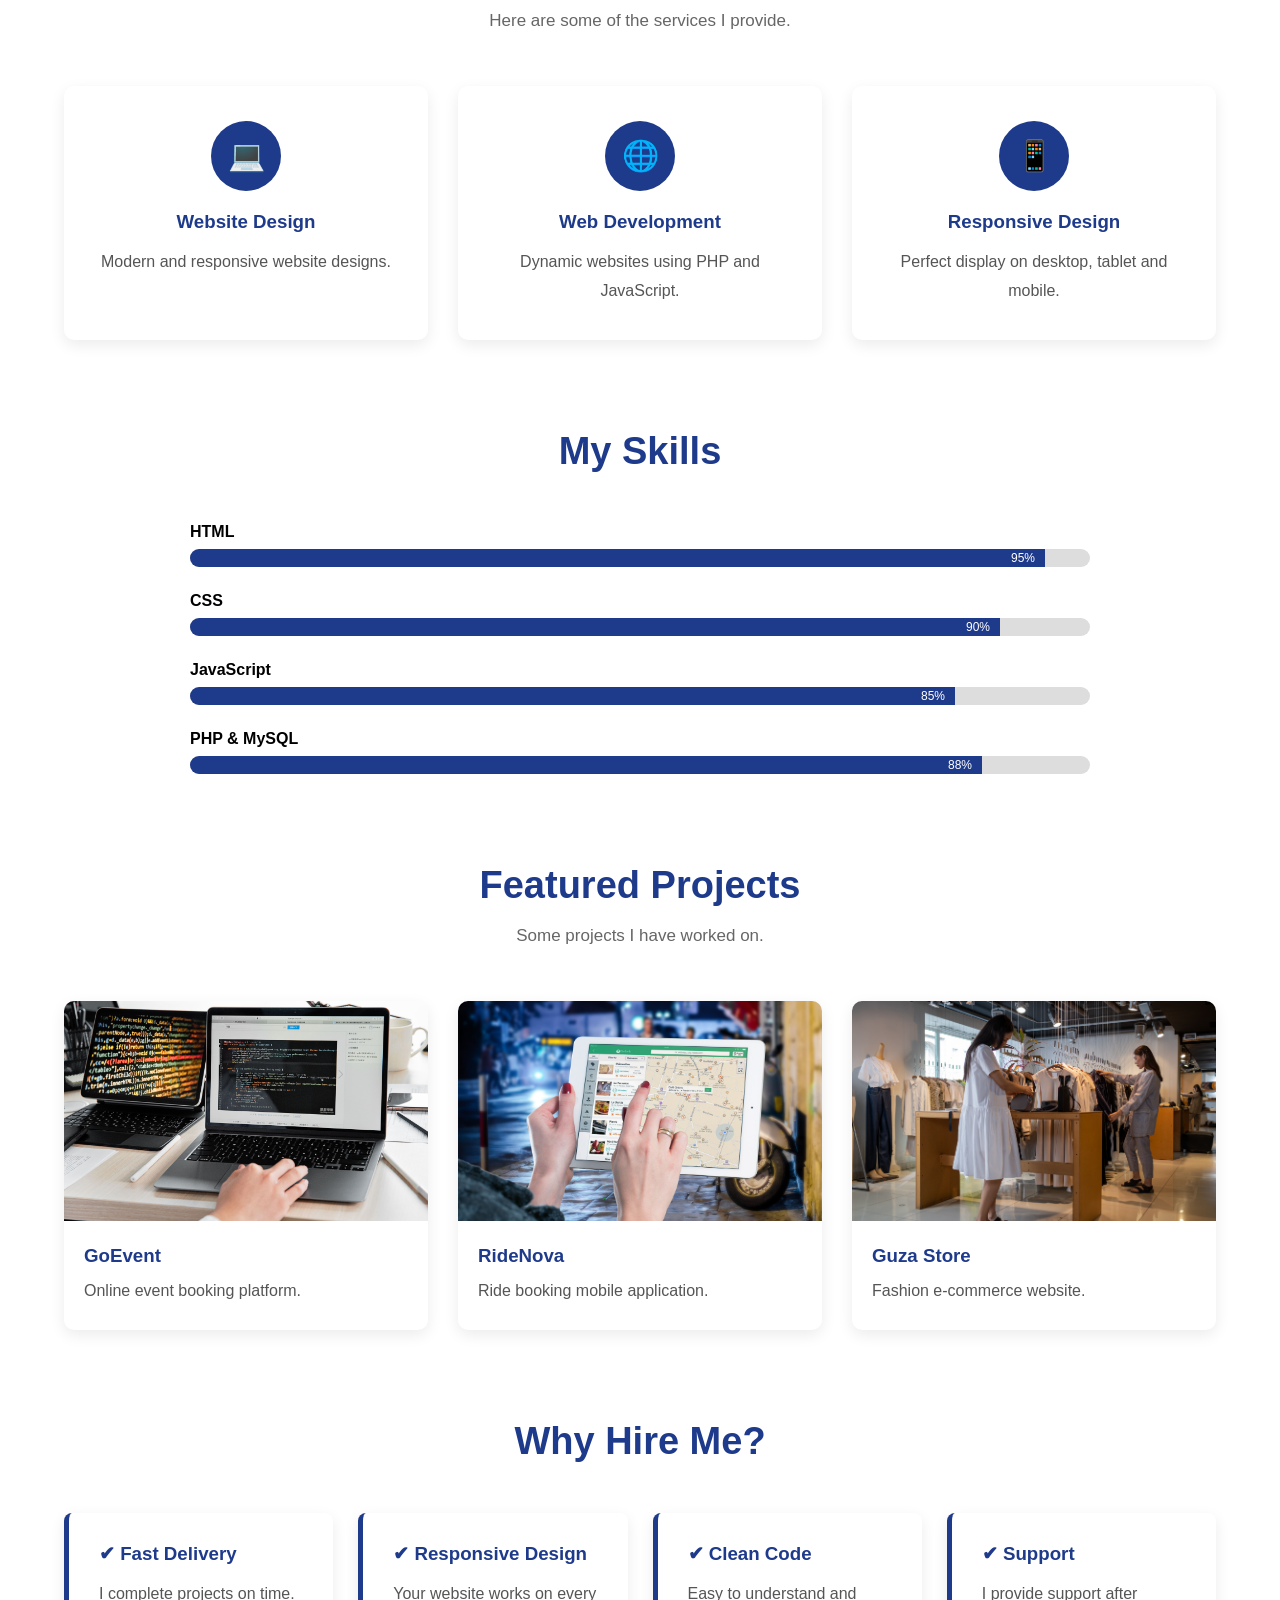
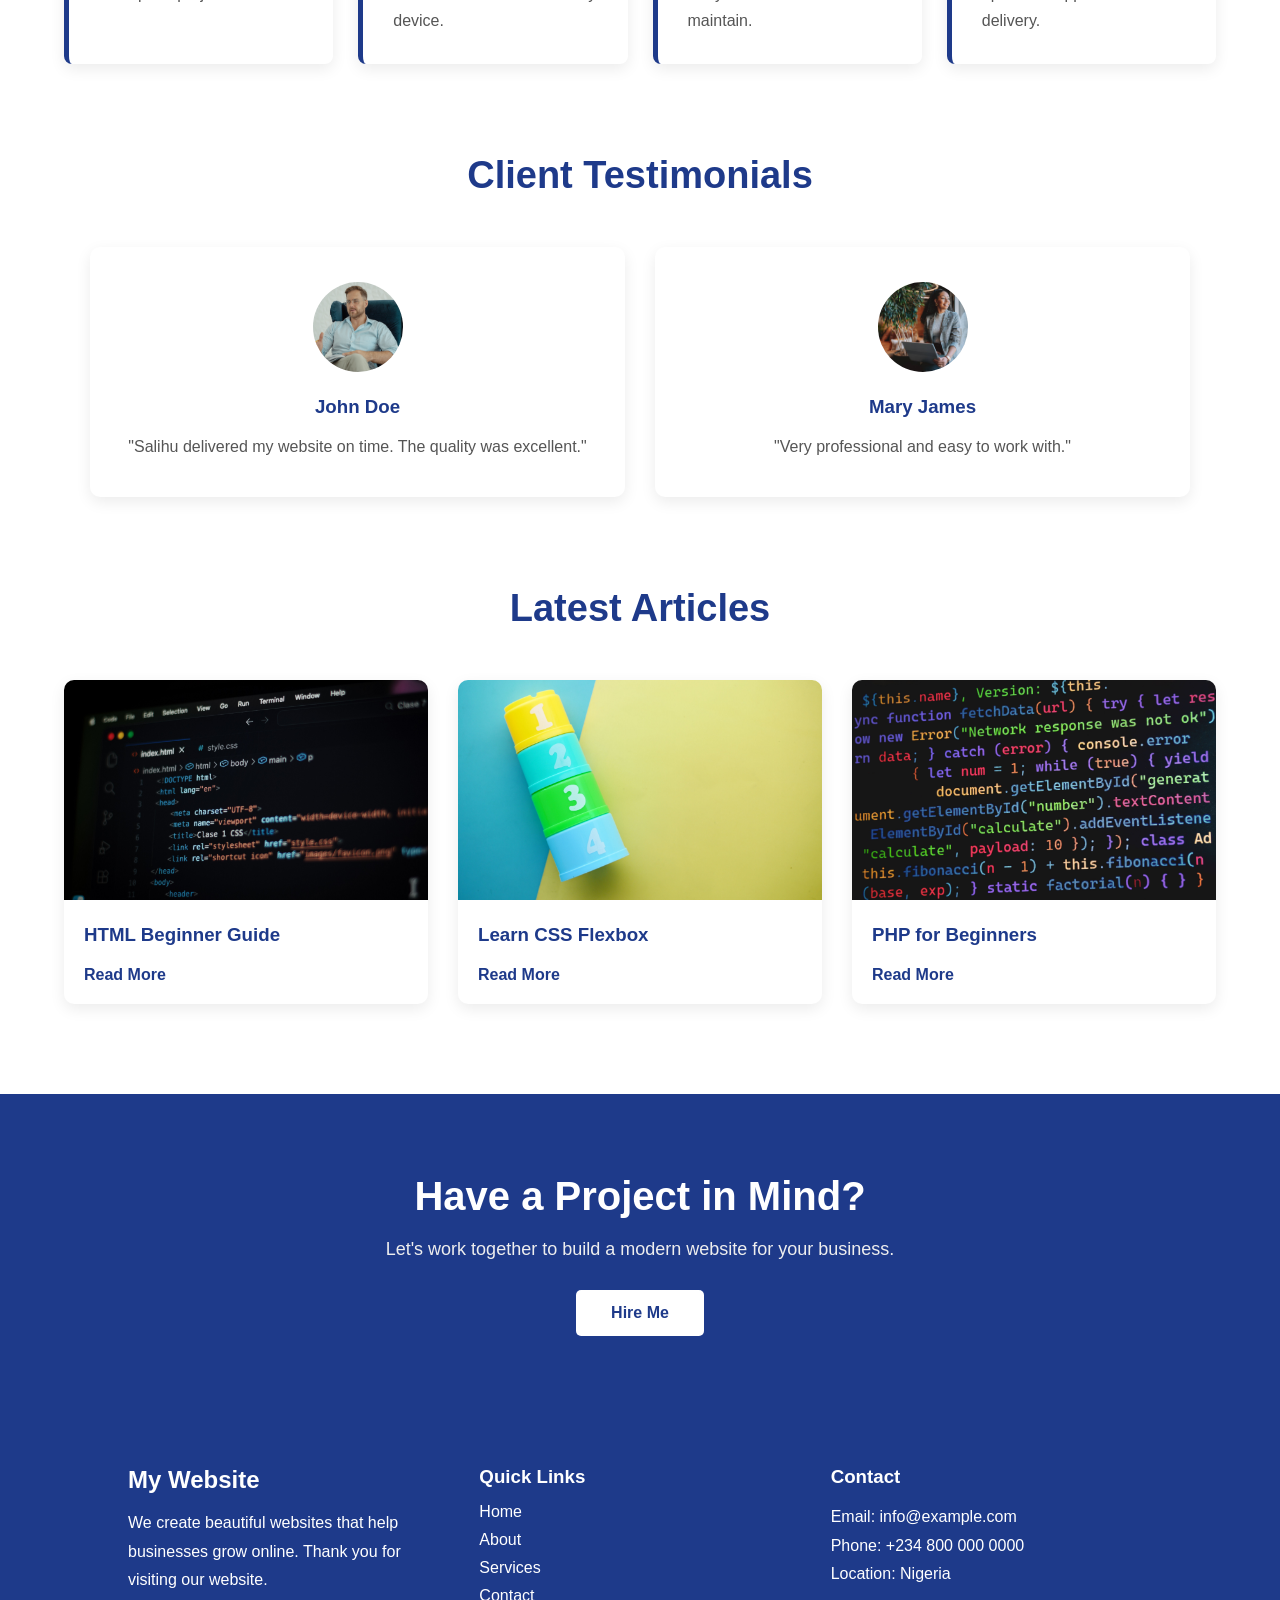
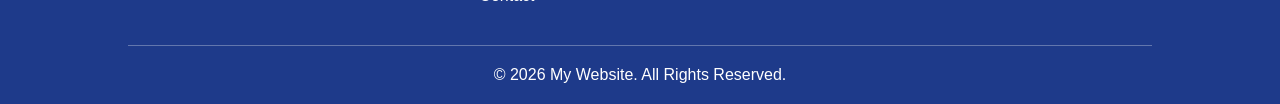
==== commit 69ab8d25: "Update index.html" ====
--- a/index.html
+++ b/index.html
@@ -3,7 +3,12 @@
 <head>
 <meta charset="UTF-8">
 <meta name="viewport" content="width=device-width, initial-scale=1.0">
-<title>Home</title>
+    <title>Salihu Hassan | Full Stack Web Developer</title>
+     <!-- Favicon -->
+    <link rel="icon" href="/logo.png">
+
+    <!-- Optional Apple Touch Icon -->
+<link rel="icon" type="./png" href="./logo.png">
 <link rel="stylesheet" href="style.css">
 
 </head>
@@ -94,7 +99,7 @@
 <section class="about">
 
     <div class="about-image">
-        <img src="/about.jpeg" alt="Salihu Hassan">
+        <img src="./about.jpeg" alt="Salihu Hassan">
     </div>
 
     <div class="about-content">
--- a/style.css
+++ b/style.css
@@ -180,7 +180,7 @@
 
 .hero{
 
-    height:100v;
+    height:100dvh;
     margin-top:75px;
 
     display:flex;
@@ -354,7 +354,7 @@
 @media(max-width:768px){
 
 .hero{
-   height:65vh;
+   height:70vh;
     margin-top:15px;
 text-align:center;
 
@@ -942,39 +942,39 @@
 
     /* Image 1 */
     0% {
-        background-image: url("./image/bg1.jfif");
+        background-image: url("image/blog6.jpg");
         background-position: left center;
     }
 
     30% {
-        background-image: url("./image/bg1.jfif");
+        background-image: url("./bg4.jpeg");
         background-position: right center;
     }
 
     /* Image 2 */
     33% {
-        background-image: url("./image/bg2.jpeg");
+        background-image: url("./bg2.jpeg");
         background-position: left center;
     }
 
     63% {
-        background-image: url("./image/bg2.jpeg");
+        background-image: url("./bg2.jpeg");
         background-position: right center;
     }
 
     /* Image 3 */
     66% {
-        background-image: url("./image/bg3.jfif");
+        background-image: url("./bg3.jfif");
         background-position: left center;
     }
 
     96% {
-        background-image: url("./image/bg3.jfif");
+        background-image: url("./bg3.jfif");
         background-position: right center;
     }
 
     100% {
-        background-image: url("./image/bg1.jfif");
+        background-image: url("./bg1.jfif");
         background-position: left center;
     }
 }
@@ -1044,4 +1044,4 @@
         text-align:center;
     }
 
-}+}
